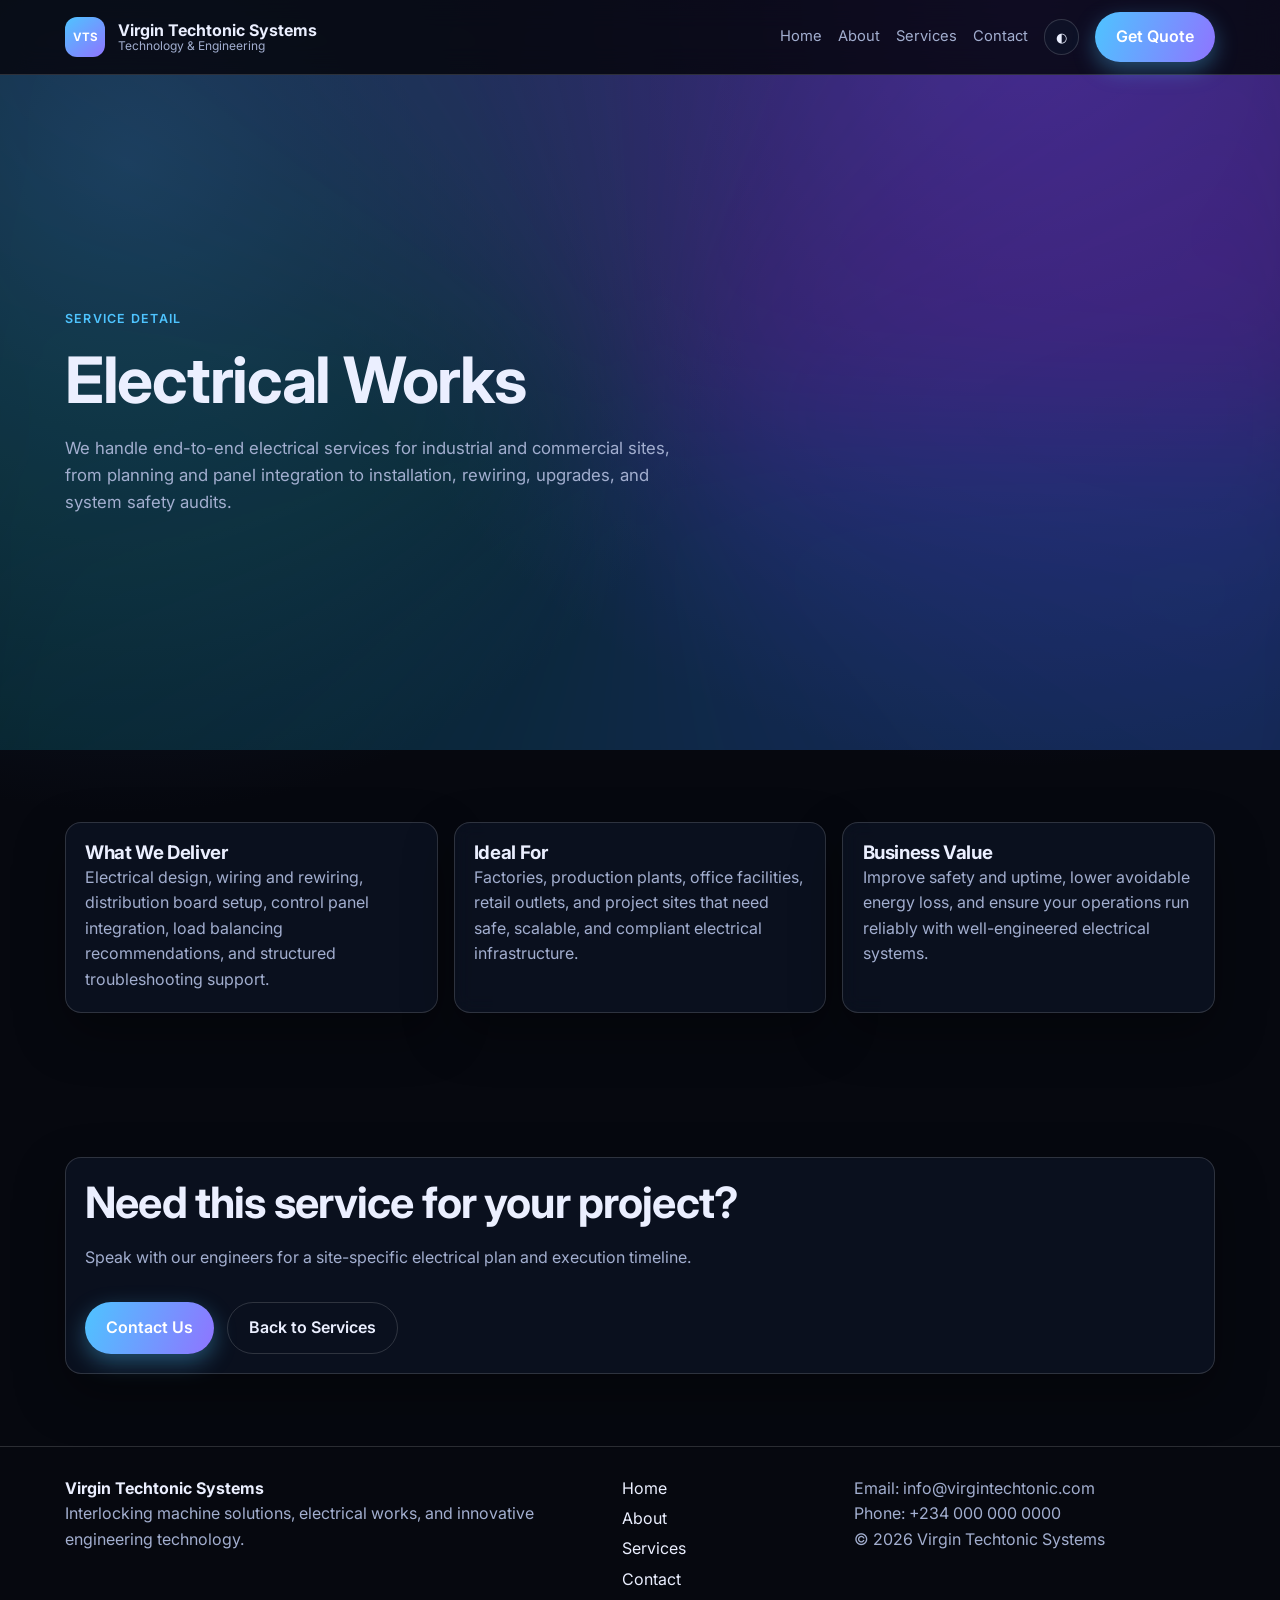
==== service-electrical.html @ 444bb9c4 "Add dedicated pages for each service card" ====
<!DOCTYPE html>
<html lang="en" data-theme="dark">
  <head>
    <meta charset="UTF-8" />
    <meta name="viewport" content="width=device-width, initial-scale=1.0" />
    <meta
      name="description"
      content="Electrical works services by Virgin Techtonic Systems for commercial and industrial setups."
    />
    <title>Electrical Works | Virgin Techtonic Systems</title>
    <link rel="preconnect" href="https://fonts.googleapis.com" />
    <link rel="preconnect" href="https://fonts.gstatic.com" crossorigin />
    <link
      href="https://fonts.googleapis.com/css2?family=Inter:wght@400;500;600;700;800&display=swap"
      rel="stylesheet"
    />
    <link rel="stylesheet" href="style.css" />
  </head>
  <body>
    <div class="scroll-progress" id="scrollProgress"></div>

    <header class="site-header">
      <nav class="navbar container" aria-label="Main navigation">
        <a class="brand" href="index.html" aria-label="Virgin Techtonic Systems home">
          <span class="brand-mark" aria-hidden="true">VTS</span>
          <span class="brand-text">
            <strong>Virgin Techtonic Systems</strong>
            <small>Technology & Engineering</small>
          </span>
        </a>
        <button class="menu-toggle" id="menuToggle" aria-label="Toggle navigation menu" aria-expanded="false">
          <span></span><span></span><span></span>
        </button>
        <div class="nav-group" id="navGroup">
          <a href="index.html">Home</a>
          <a href="about.html">About</a>
          <a href="index.html#services">Services</a>
          <a href="index.html#contact">Contact</a>
          <button class="theme-toggle" id="themeToggle" aria-label="Toggle dark and light theme">◐</button>
          <a href="index.html#contact" class="btn btn-nav">Get Quote</a>
        </div>
      </nav>
    </header>

    <main>
      <section class="section hero">
        <div class="hero-bg" aria-hidden="true"></div>
        <div class="container hero-content reveal">
          <p class="eyebrow">Service Detail</p>
          <h1>Electrical Works</h1>
          <p class="lead">
            We handle end-to-end electrical services for industrial and commercial sites, from planning and panel
            integration to installation, rewiring, upgrades, and system safety audits.
          </p>
        </div>
      </section>

      <section class="section">
        <div class="container reveal card-grid">
          <article class="glass-card service-card">
            <h3>What We Deliver</h3>
            <p>
              Electrical design, wiring and rewiring, distribution board setup, control panel integration, load
              balancing recommendations, and structured troubleshooting support.
            </p>
          </article>
          <article class="glass-card service-card">
            <h3>Ideal For</h3>
            <p>
              Factories, production plants, office facilities, retail outlets, and project sites that need safe,
              scalable, and compliant electrical infrastructure.
            </p>
          </article>
          <article class="glass-card service-card">
            <h3>Business Value</h3>
            <p>
              Improve safety and uptime, lower avoidable energy loss, and ensure your operations run reliably with
              well-engineered electrical systems.
            </p>
          </article>
        </div>
      </section>

      <section class="section">
        <div class="container reveal glass-card mini-card">
          <h2>Need this service for your project?</h2>
          <p>Speak with our engineers for a site-specific electrical plan and execution timeline.</p>
          <div class="hero-actions">
            <a href="index.html#contact" class="btn btn-primary">Contact Us</a>
            <a href="index.html#services" class="btn btn-secondary">Back to Services</a>
          </div>
        </div>
      </section>
    </main>

    <footer class="site-footer">
      <div class="container footer-wrap">
        <div>
          <strong>Virgin Techtonic Systems</strong>
          <p>Interlocking machine solutions, electrical works, and innovative engineering technology.</p>
        </div>
        <div class="footer-links">
          <a href="index.html">Home</a>
          <a href="about.html">About</a>
          <a href="index.html#services">Services</a>
          <a href="index.html#contact">Contact</a>
        </div>
        <div>
          <p>Email: info@virgintechtonic.com</p>
          <p>Phone: +234 000 000 0000</p>
          <p>© <span id="year"></span> Virgin Techtonic Systems</p>
        </div>
      </div>
    </footer>

    <script src="script.js"></script>
  </body>
</html>
---- style.css ----
:root {
  --bg: #06080f;
  --bg-soft: #101625;
  --surface: rgba(15, 25, 44, 0.55);
  --text: #ebefff;
  --muted: #a2aecf;
  --accent: #4ec4ff;
  --accent-2: #8f74ff;
  --border: rgba(255, 255, 255, 0.15);
  --shadow: 0 20px 50px rgba(0, 0, 0, 0.35);
}

html[data-theme="light"] {
  --bg: #f1f5ff;
  --bg-soft: #e6ecff;
  --surface: rgba(255, 255, 255, 0.68);
  --text: #11172c;
  --muted: #4a5678;
  --accent: #0066ff;
  --accent-2: #5f38ff;
  --border: rgba(20, 28, 45, 0.1);
  --shadow: 0 20px 40px rgba(20, 30, 50, 0.1);
}

* {
  box-sizing: border-box;
  margin: 0;
  padding: 0;
}

html {
  scroll-behavior: smooth;
}

body {
  font-family: "Inter", -apple-system, BlinkMacSystemFont, "Segoe UI", sans-serif;
  background: radial-gradient(circle at 10% 10%, #192746, transparent 35%),
    radial-gradient(circle at 80% 0%, #301b63, transparent 40%), var(--bg);
  color: var(--text);
  line-height: 1.6;
}

a {
  color: inherit;
  text-decoration: none;
}

.container {
  width: min(1150px, 90vw);
  margin: 0 auto;
}

.section {
  padding: 4.5rem 0;
}

h1,
h2,
h3 {
  line-height: 1.2;
  letter-spacing: -0.02em;
}

h1 {
  font-size: clamp(2.1rem, 5vw, 4rem);
  max-width: 16ch;
}

h2 {
  font-size: clamp(1.6rem, 3.5vw, 2.7rem);
  margin-bottom: 1rem;
}

p {
  color: var(--muted);
}

.eyebrow {
  letter-spacing: 0.1em;
  text-transform: uppercase;
  color: var(--accent);
  font-size: 0.78rem;
  font-weight: 600;
  margin-bottom: 0.8rem;
}

.scroll-progress {
  position: fixed;
  top: 0;
  left: 0;
  width: 0;
  height: 3px;
  background: linear-gradient(90deg, var(--accent), var(--accent-2));
  z-index: 1000;
}

.site-header {
  position: sticky;
  top: 0;
  z-index: 999;
  backdrop-filter: blur(14px);
  background: color-mix(in srgb, var(--bg) 76%, transparent);
  border-bottom: 1px solid var(--border);
}

.navbar {
  min-height: 74px;
  display: flex;
  align-items: center;
  justify-content: space-between;
  gap: 1rem;
}

.brand {
  display: flex;
  align-items: center;
  gap: 0.8rem;
}

.brand-mark {
  width: 2.5rem;
  height: 2.5rem;
  border-radius: 0.75rem;
  display: grid;
  place-items: center;
  font-size: 0.72rem;
  background: linear-gradient(140deg, var(--accent), var(--accent-2));
  font-weight: 700;
  color: #fff;
}

.brand-text {
  display: grid;
  line-height: 1.1;
}

.brand-text small {
  color: var(--muted);
  font-size: 0.75rem;
}

.nav-group {
  display: flex;
  align-items: center;
  gap: 1rem;
}

.nav-group a:not(.btn) {
  font-size: 0.92rem;
  color: var(--muted);
  transition: color 0.25s ease;
}

.nav-group a:not(.btn):hover {
  color: var(--text);
}

.menu-toggle {
  display: none;
  background: none;
  border: none;
  width: 2.1rem;
  gap: 4px;
}

.menu-toggle span {
  display: block;
  height: 2px;
  background: var(--text);
}

.btn {
  border: 1px solid var(--border);
  border-radius: 999px;
  padding: 0.74rem 1.3rem;
  font-weight: 600;
  transition: transform 0.2s ease, box-shadow 0.2s ease, background 0.2s ease;
  display: inline-flex;
  align-items: center;
  justify-content: center;
}

.btn:hover {
  transform: translateY(-2px);
}

.btn-primary,
.btn-nav {
  background: linear-gradient(110deg, var(--accent), var(--accent-2));
  color: #fff;
  border: none;
  box-shadow: 0 8px 22px color-mix(in srgb, var(--accent) 36%, transparent);
}

.btn-secondary {
  background: transparent;
  color: var(--text);
}

.theme-toggle {
  border: 1px solid var(--border);
  background: var(--surface);
  color: var(--text);
  width: 2.2rem;
  height: 2.2rem;
  border-radius: 50%;
  cursor: pointer;
}

.hero {
  position: relative;
  overflow: clip;
  min-height: 75vh;
  display: grid;
  align-items: center;
}

.hero-bg {
  position: absolute;
  inset: -30% -10%;
  background: conic-gradient(from 90deg, rgba(58, 107, 255, 0.35), rgba(0, 255, 221, 0.12), rgba(132, 68, 255, 0.35));
  filter: blur(80px);
  animation: drift 9s ease-in-out infinite alternate;
}

@keyframes drift {
  from {
    transform: translateY(-4%) scale(1);
  }
  to {
    transform: translateY(4%) scale(1.05);
  }
}

.hero-content {
  position: relative;
}

.lead {
  max-width: 58ch;
  margin-top: 1rem;
  font-size: 1.05rem;
}

.hero-actions {
  margin-top: 2rem;
  display: flex;
  flex-wrap: wrap;
  gap: 0.85rem;
}

.split {
  display: grid;
  gap: 1.5rem;
}

.mini-grid,
.card-grid,
.why-grid,
.stats,
.project-grid,
.footer-wrap {
  display: grid;
  gap: 1rem;
}

.glass-card,
.project-tile {
  background: var(--surface);
  border: 1px solid var(--border);
  border-radius: 1rem;
  backdrop-filter: blur(10px);
  box-shadow: var(--shadow);
}

.mini-card,
.service-card,
.why-card,
.stat-card,
.project-tile,
.contact-form {
  padding: 1.2rem;
}

.service-card,
.project-tile {
  transition: transform 0.28s ease, border-color 0.28s ease;
}

.service-link {
  display: block;
}

.service-link:focus-visible {
  outline: 2px solid var(--accent);
  outline-offset: 4px;
  border-radius: 1rem;
}

.service-card:hover,
.project-tile:hover {
  transform: translateY(-6px);
  border-color: color-mix(in srgb, var(--accent) 65%, white);
}

.service-icon {
  font-size: 1.35rem;
  display: inline-grid;
  margin-bottom: 0.65rem;
}

.stats {
  margin-top: 1rem;
}

.stat-card h3 {
  font-size: 2rem;
}

.project-grid {
  margin-top: 1.2rem;
}

.whatsapp {
  display: inline-flex;
  margin-top: 1rem;
  color: #36dc92;
  font-weight: 600;
}

.contact-form {
  display: grid;
  gap: 0.9rem;
}

.field {
  position: relative;
}

.field input,
.field textarea {
  width: 100%;
  border: 1px solid var(--border);
  background: rgba(255, 255, 255, 0.03);
  color: var(--text);
  border-radius: 0.85rem;
  padding: 1rem 0.85rem 0.5rem;
  font: inherit;
}

.field label {
  position: absolute;
  left: 0.8rem;
  top: 0.8rem;
  color: var(--muted);
  transition: all 0.2s ease;
  pointer-events: none;
  font-size: 0.88rem;
}

.field :is(input, textarea):focus,
.field :is(input, textarea):valid {
  outline: none;
  border-color: color-mix(in srgb, var(--accent) 55%, white);
}

.field :is(input, textarea):focus + label,
.field :is(input, textarea):valid + label {
  transform: translateY(-0.45rem);
  font-size: 0.72rem;
  color: var(--accent);
}

.form-status {
  min-height: 1rem;
  font-size: 0.9rem;
}

.site-footer {
  border-top: 1px solid var(--border);
  padding: 1.8rem 0;
}

.footer-links {
  display: grid;
  gap: 0.3rem;
}

.reveal {
  opacity: 0;
  transform: translateY(16px);
  transition: opacity 0.7s ease, transform 0.7s ease;
}

.reveal.in-view {
  opacity: 1;
  transform: translateY(0);
}

@media (min-width: 760px) {
  .split {
    grid-template-columns: 1.1fr 1fr;
    align-items: start;
  }

  .card-grid,
  .why-grid,
  .stats,
  .project-grid,
  .footer-wrap {
    grid-template-columns: repeat(2, minmax(0, 1fr));
  }
}

@media (min-width: 1040px) {
  .card-grid {
    grid-template-columns: repeat(3, minmax(0, 1fr));
  }

  .stats {
    grid-template-columns: repeat(3, minmax(0, 1fr));
  }

  .project-grid {
    grid-template-columns: repeat(4, minmax(0, 1fr));
  }

  .footer-wrap {
    grid-template-columns: 1.5fr 0.6fr 1fr;
    align-items: start;
  }
}

@media (max-width: 900px) {
  .menu-toggle {
    display: grid;
  }

  .nav-group {
    position: absolute;
    top: calc(100% + 0.6rem);
    right: 5vw;
    width: min(260px, 80vw);
    background: var(--surface);
    border: 1px solid var(--border);
    border-radius: 0.9rem;
    padding: 0.85rem;
    display: none;
    flex-direction: column;
    align-items: stretch;
  }

  .nav-group.open {
    display: flex;
  }
}
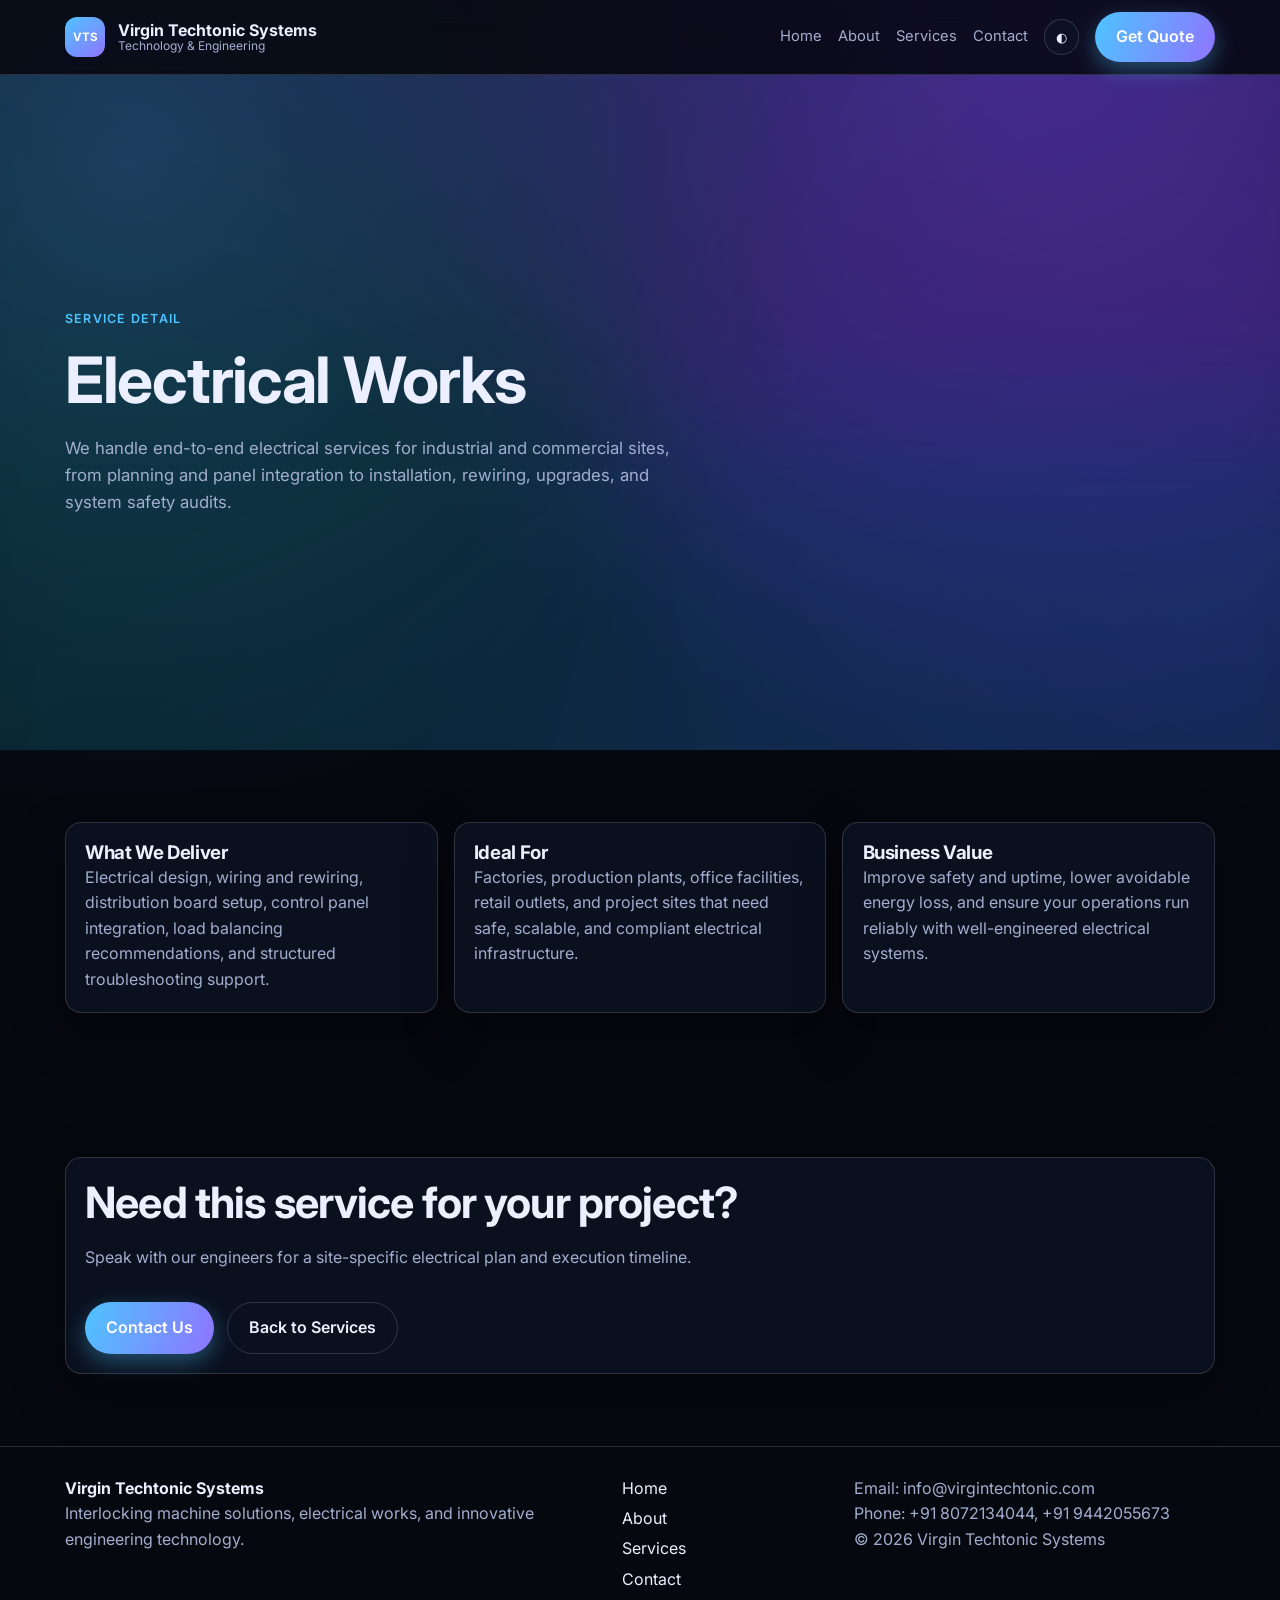
==== commit 4e215bb3: "Update service-electrical.html" ====
--- a/service-electrical.html
+++ b/service-electrical.html
@@ -107,7 +107,7 @@
         </div>
         <div>
           <p>Email: info@virgintechtonic.com</p>
-          <p>Phone: +234 000 000 0000</p>
+          <p>Phone: +91 8072134044, +91 9442055673</p>
           <p>© <span id="year"></span> Virgin Techtonic Systems</p>
         </div>
       </div>
